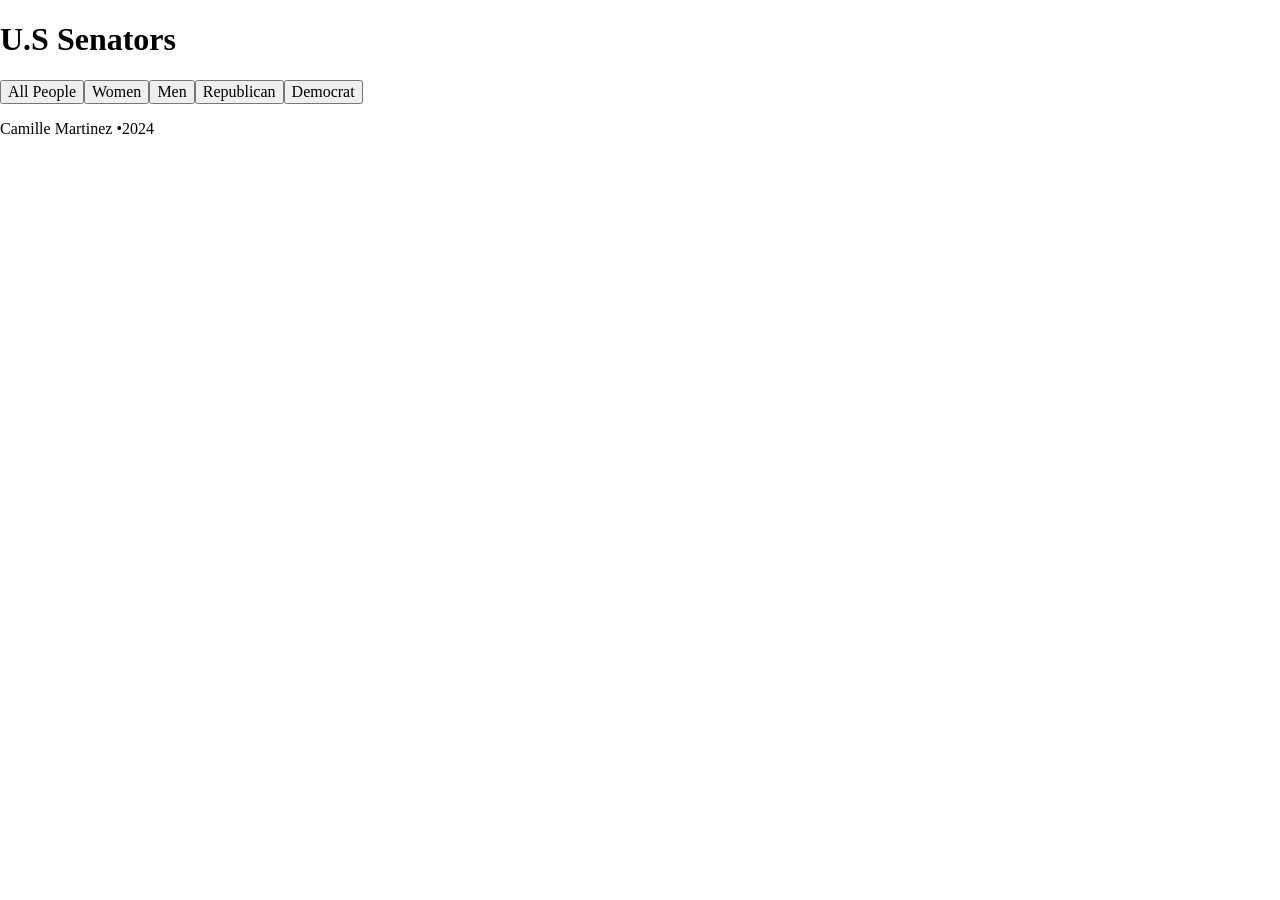
==== Unit10/index.html @ b26bbf89 "lol" ====
<!DOCTYPE html>
<html lang="en">
<head>
    <meta charset="UTF-8">
    <meta name="viewport" content="width=device-width, initial-scale=1.0">
    <title>Document</title>

    <link rel="stylesheet" href="css/normalize.css">
    <link rel="stylesheet" href="css/small.css">
    <link rel="stylesheet" href="css/medium.css">
    <link rel="stylesheet" href="css/large.css">

</head>
<body>
    <header>
    <h1>U.S Senators</h1>
</header>
<nav></nav>
<main>
    <div id="allCards"></div>
</main>
<footer>
    <p>Camille Martinez &bull;2024</p>
</footer>
    


    <script src="js/scripts.js" type='module'></script>
</body>
</html>
---- Unit10/css/small.css ----
/* Prevent adjustments of font size after orientation changes in IE on Windows Phone and in iOS.  */
html {-webkit-text-size-adjust: 100%; -ms-text-size-adjust: 100%;}

/*  apply a natural box layout model to all elements  */
* { -moz-box-sizing: border-box; -webkit-box-sizing: border-box; box-sizing: border-box; }
---- Unit10/css/medium.css ----
@media only screen and (min-width: 35rem) {

    
} /* end media query*/
---- Unit10/css/large.css ----
@media only screen and (min-width: 60rem) {

} /* end media query*/
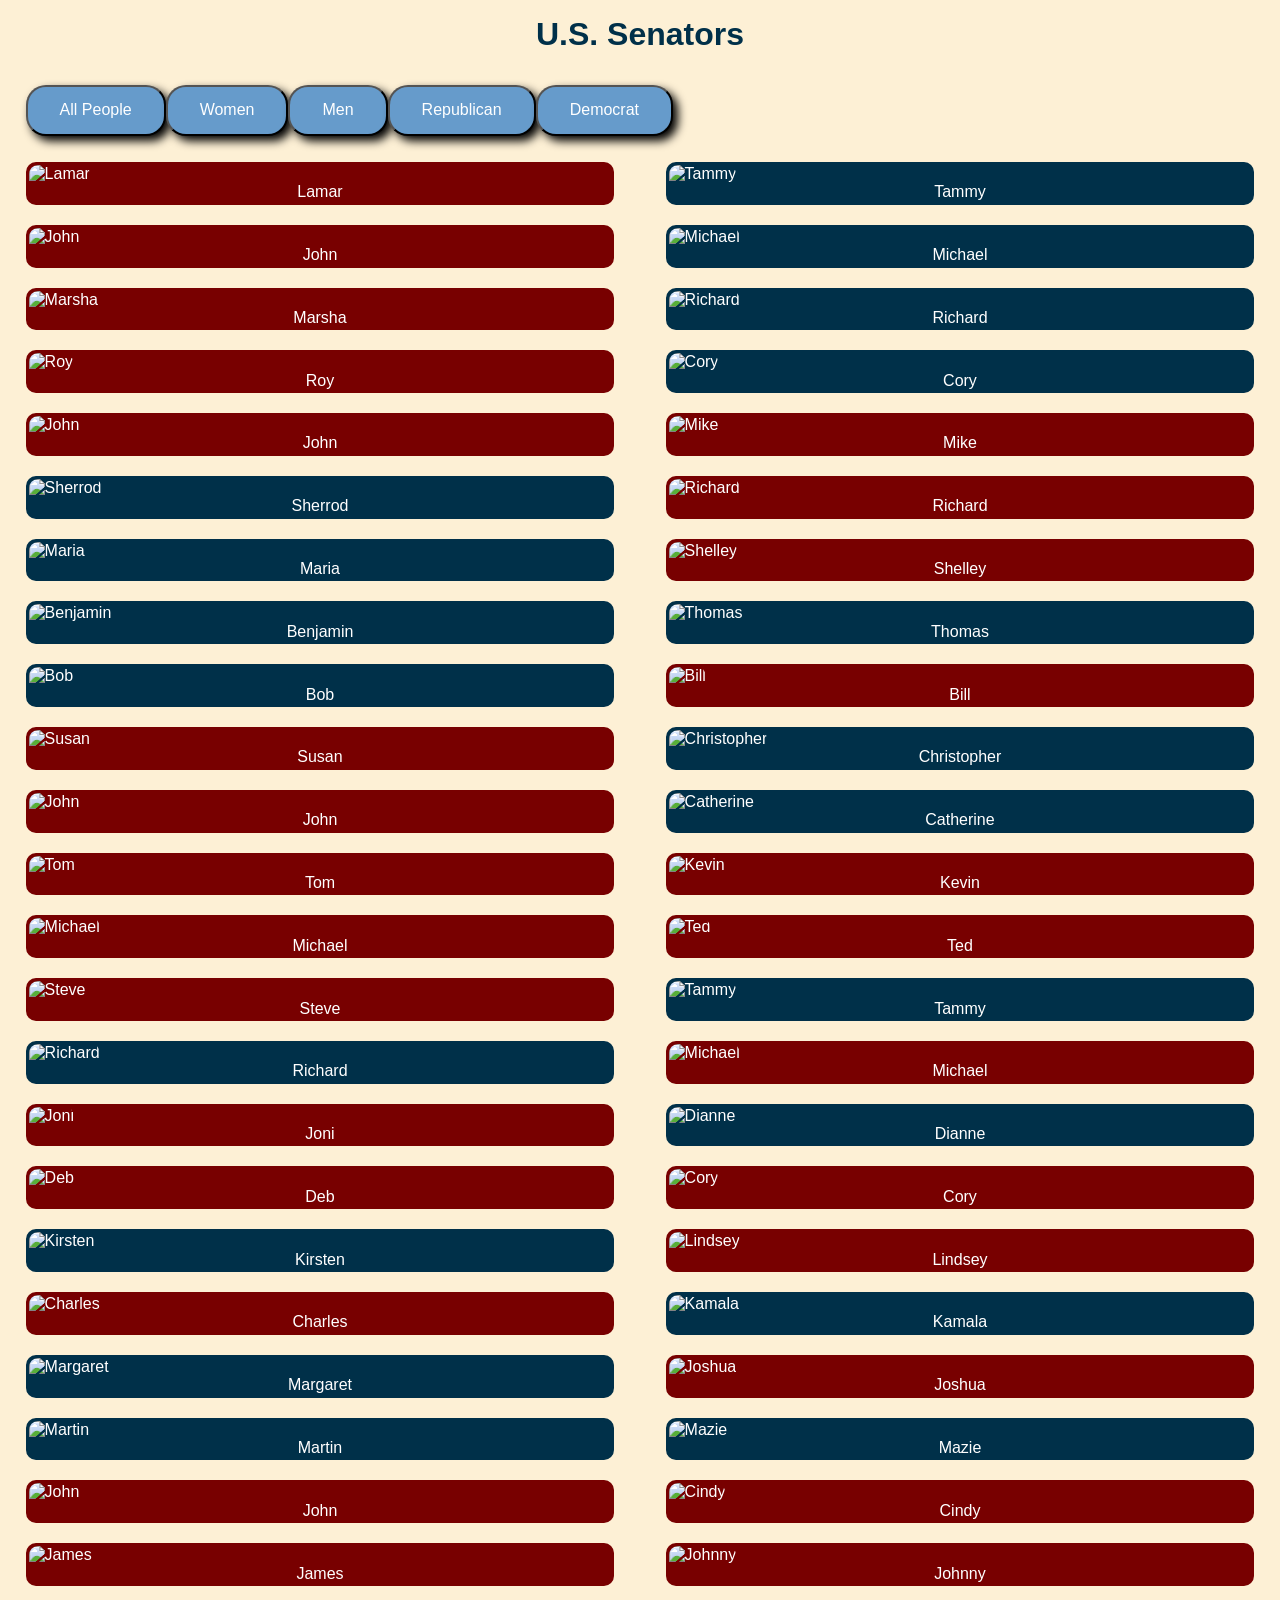
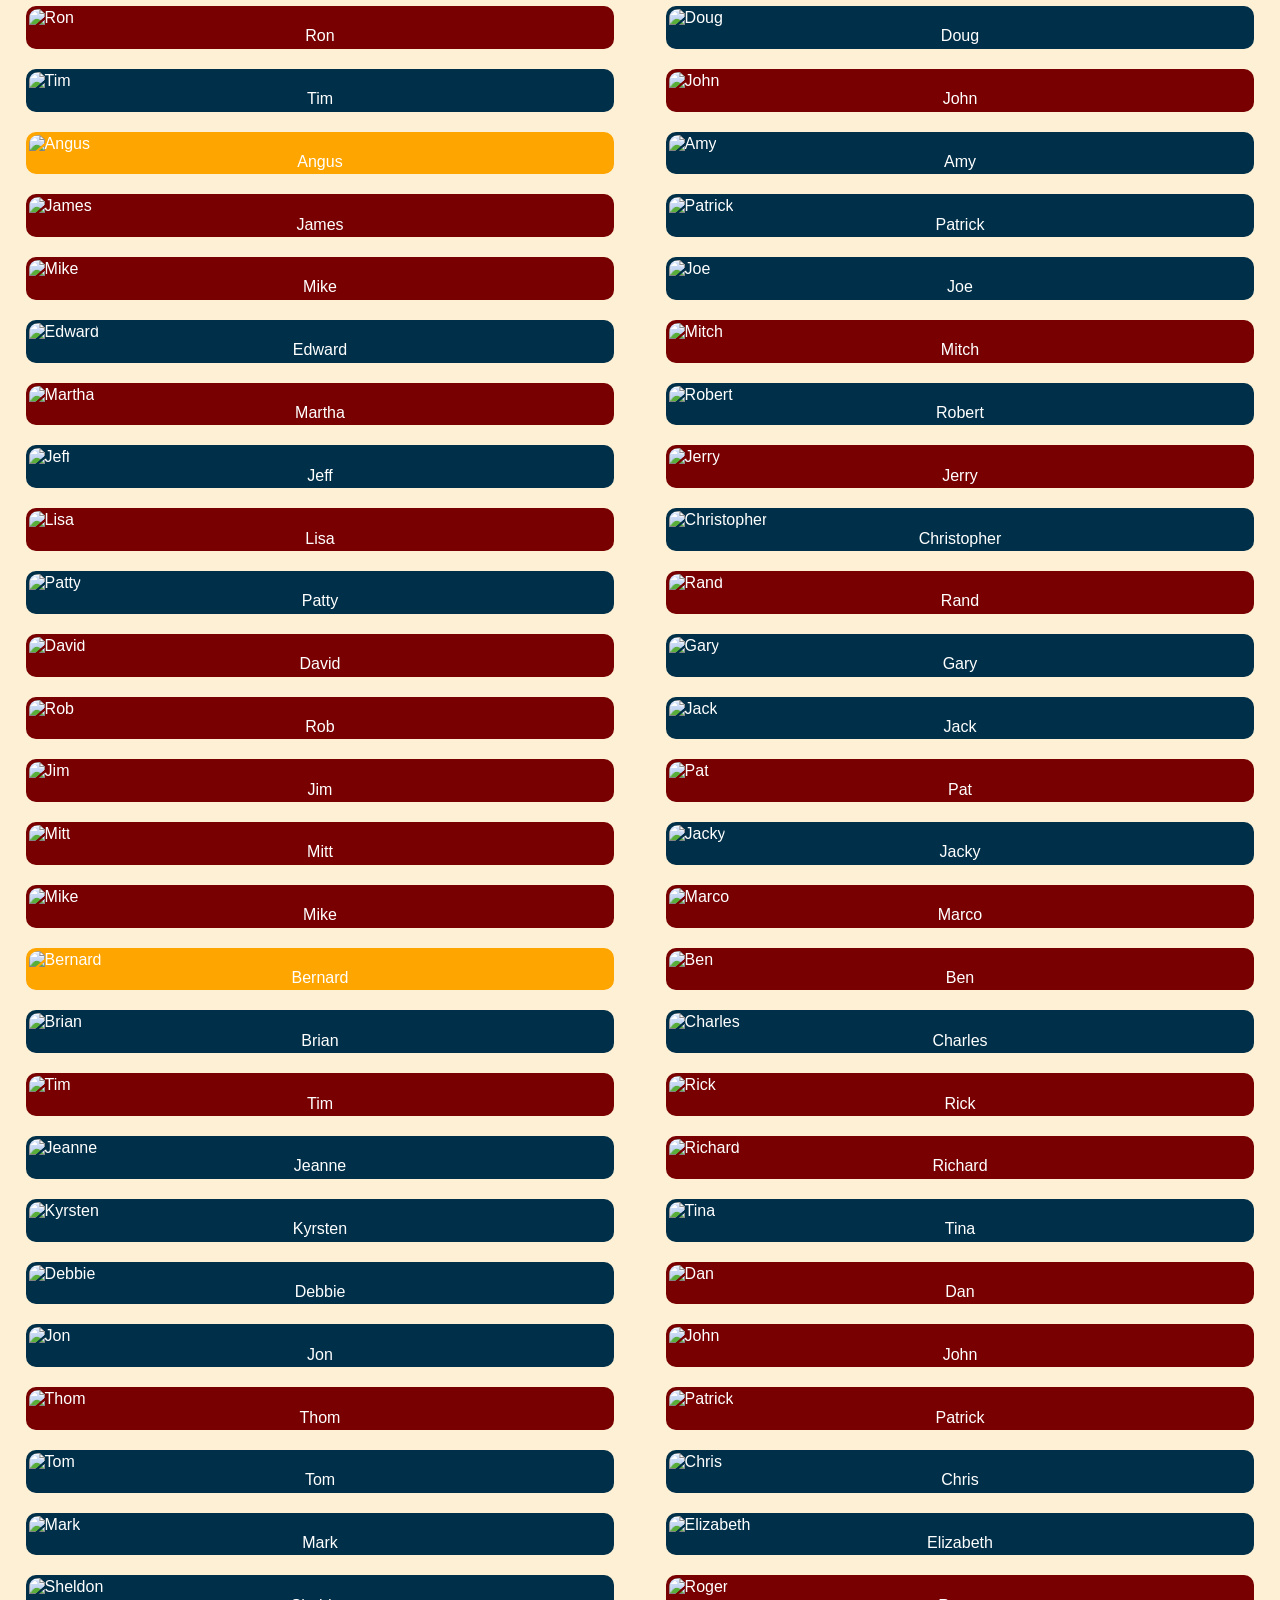
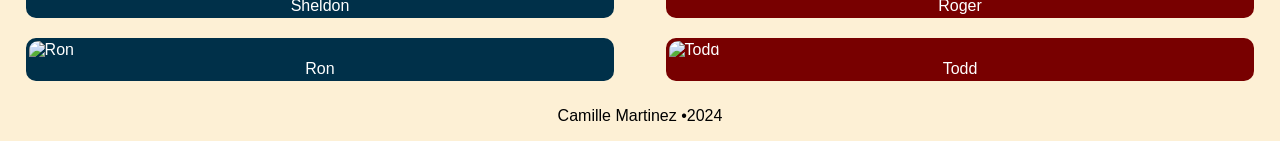
==== commit 878f084f: "oof" ====
--- a/Unit10/index.html
+++ b/Unit10/index.html
@@ -13,7 +13,7 @@
 </head>
 <body>
     <header>
-    <h1>U.S Senators</h1>
+    <h1>U.S. Senators</h1>
 </header>
 <nav></nav>
 <main>
--- a/Unit10/css/small.css
+++ b/Unit10/css/small.css
@@ -4,3 +4,90 @@
 /*  apply a natural box layout model to all elements  */
 * { -moz-box-sizing: border-box; -webkit-box-sizing: border-box; box-sizing: border-box; }
 
+body {
+    font-family: 'Lucida Sans', 'Lucida Sans Regular', 'Lucida Grande', 'Lucida Sans Unicode', Geneva, Verdana, sans-serif;
+    font-size: 16px;
+    background-color: #fdf0d5;
+}
+
+ h1 {
+    margin: 0;
+    padding: 1rem 0;
+    text-align: center;
+    color: #003049;
+}
+nav {
+    display: flex;
+    flex-direction: row;
+    background-color: none;
+    padding: 1rem 2vw;
+
+}
+
+nav button {
+    background-color: #669BcB;
+    border-color: none;
+    color: white;
+    padding: .9rem 2rem;
+    box-shadow: 5px 5px 10px black;
+    border-radius: 20px;
+    text-align: center;
+
+}
+#allCards {
+    display: flex;
+    flex-wrap: wrap;
+}
+
+#allCards figure {
+    margin: 10px 2%;
+    padding: 0;
+    flex-basis: 46%;
+    width: 150px;
+    border-radius: 10px;
+   
+}
+#allCards figure.republican{
+    border: solid #780000;
+    color: white;
+    background-color: #780000;
+}
+
+#allCards figure.democrat {
+    border: solid #003049;
+    color:white;
+    background-color: #003049;
+}
+
+#allCards figure.male {
+    border: solid orange;
+    color:white;
+    background-color: orange;
+}
+
+#allCards figure.female {
+    border: solid pink;
+    color: white;
+    background-color: pink;
+}
+
+
+
+
+#allCards img {
+    width:100%;
+    
+}
+#allCards figcaption {
+    text-align: center;
+}
+
+#allCards figure img {
+    width: 100%;
+    border-radius: 9px 9px 0 0;
+}
+
+footer {
+    text-align: center;
+    
+}
